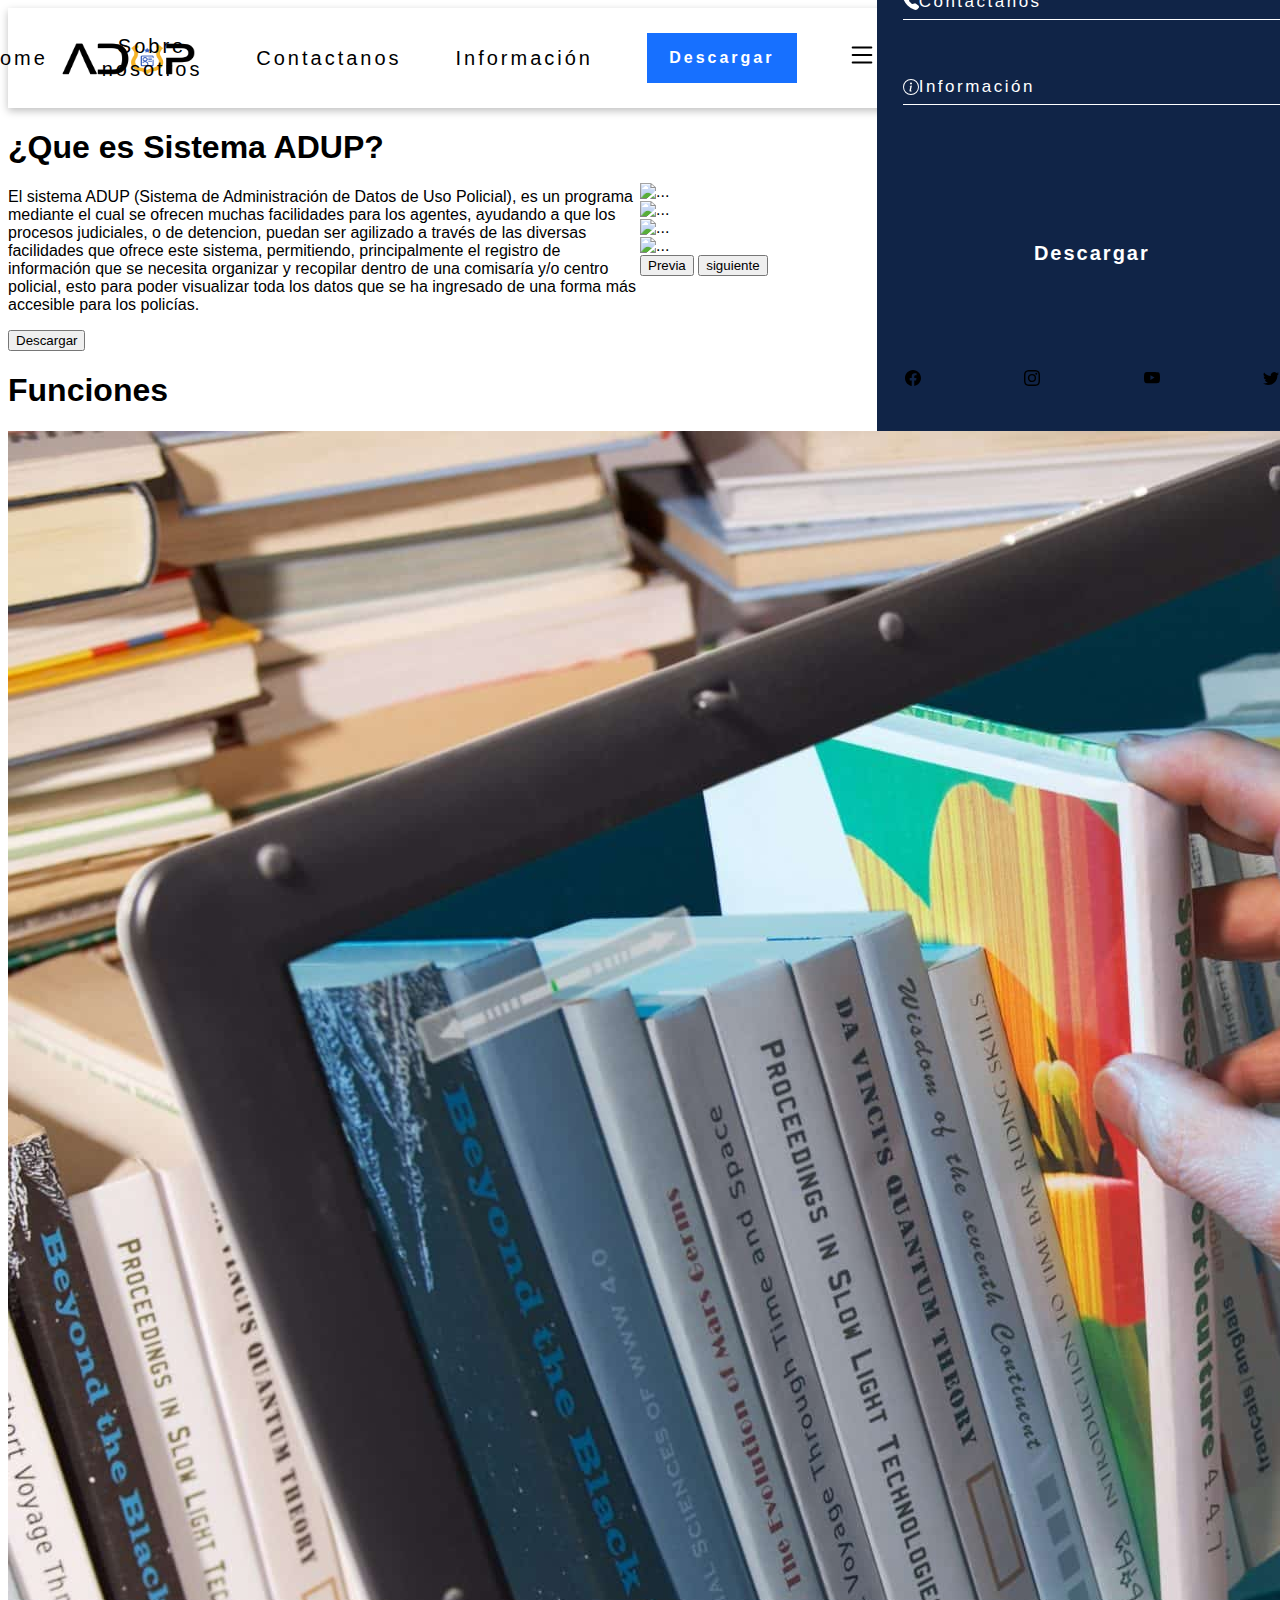
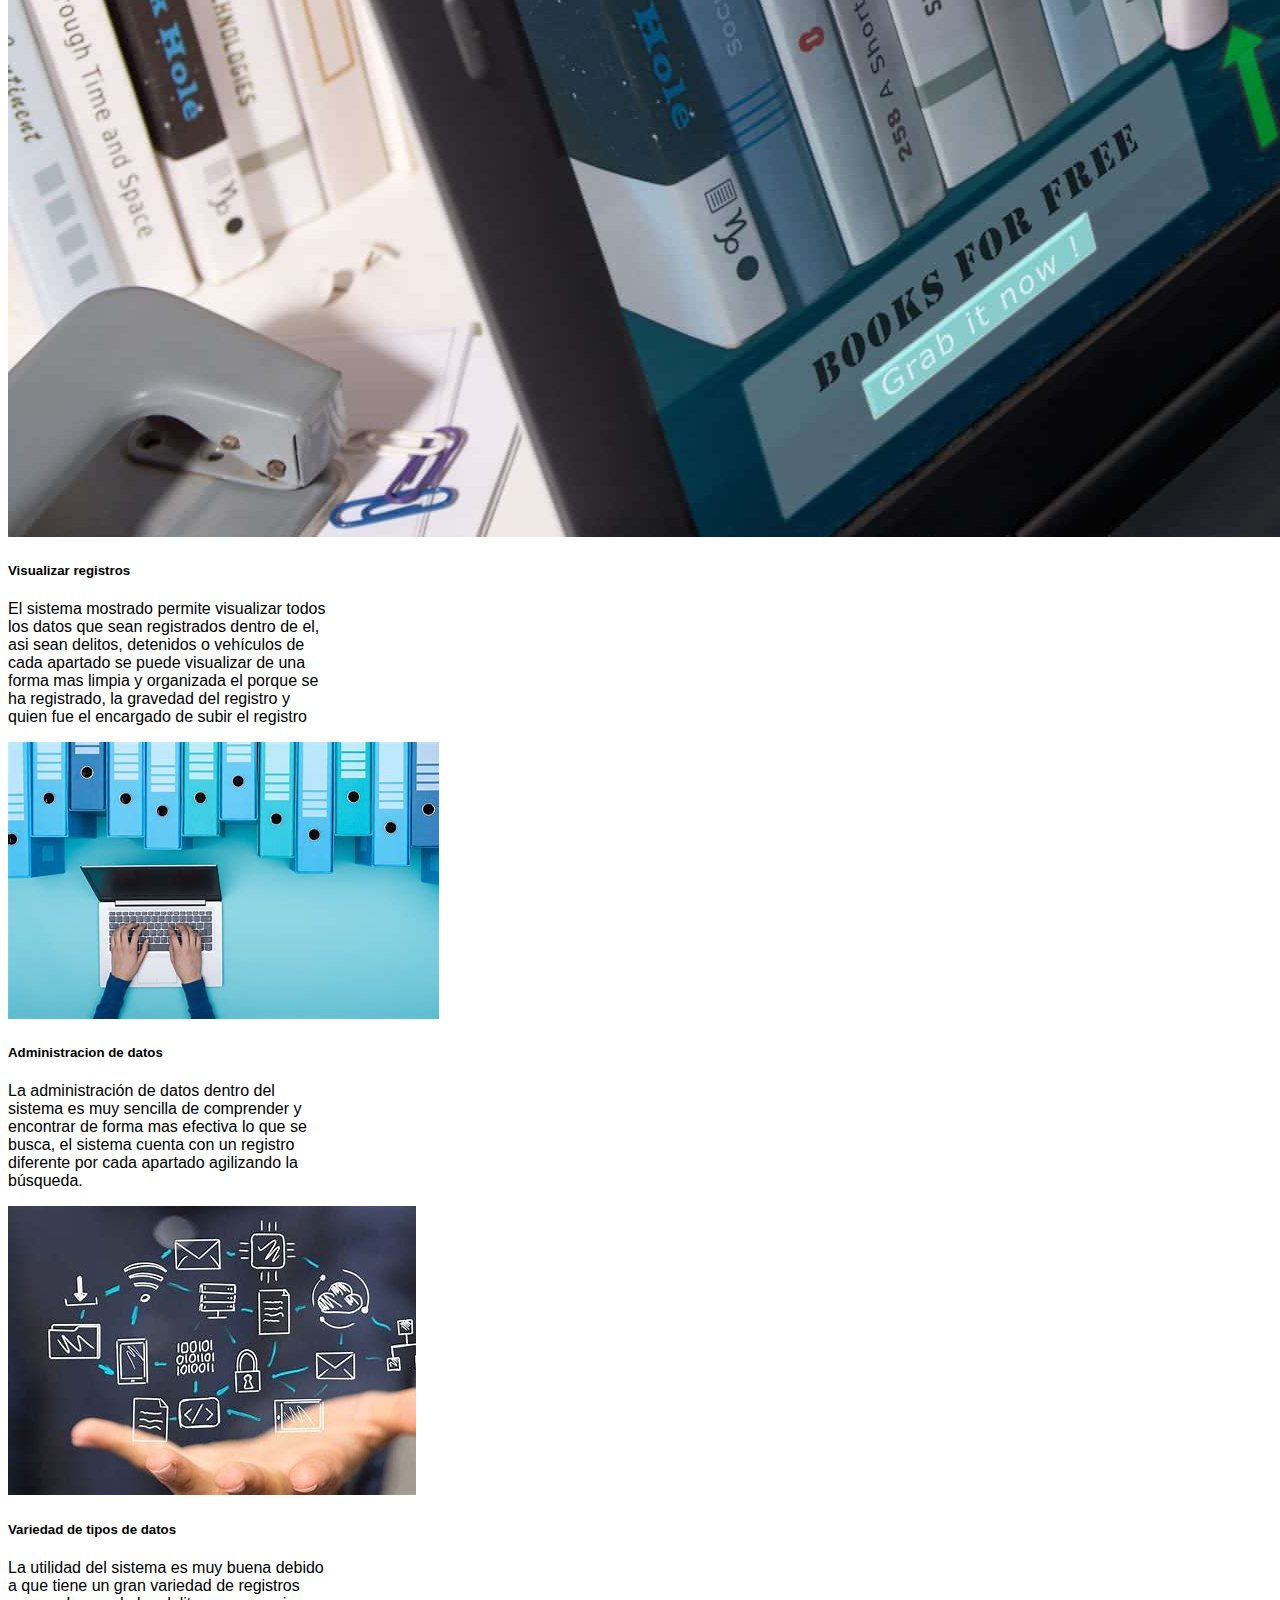
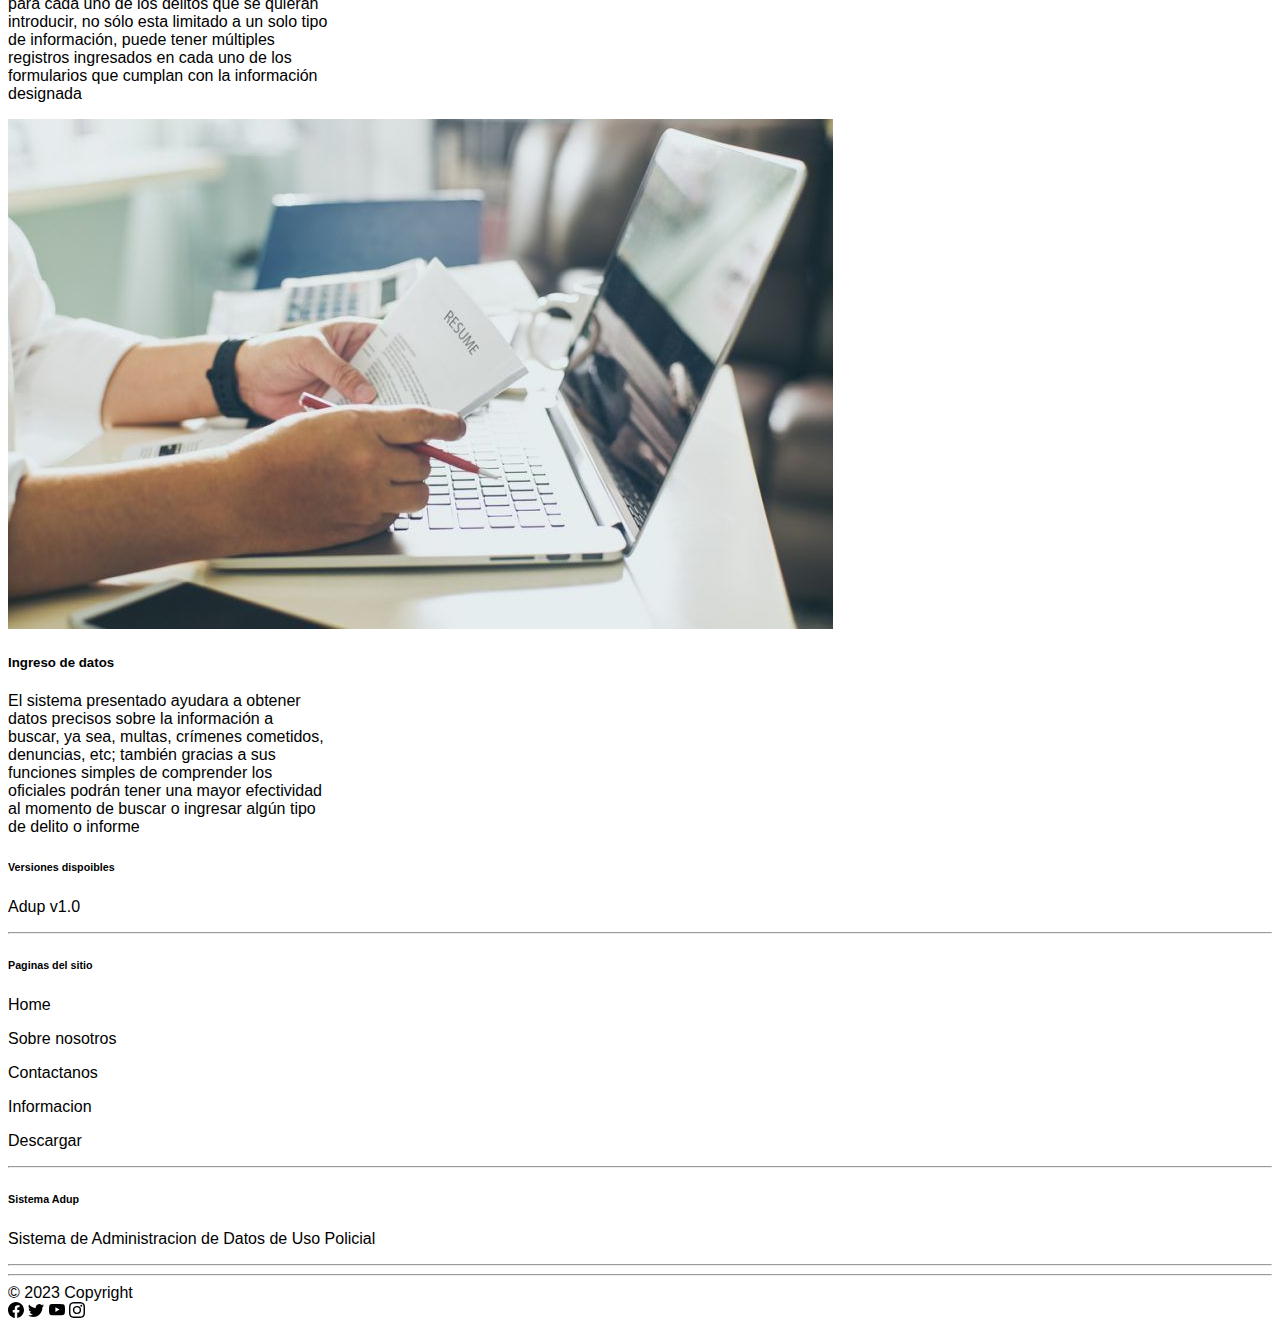
==== Index.html @ 418897e5 "Add files via upload" ====
<!DOCTYPE html>
<html lang="en">

<head>
  <meta charset="UTF-8">
  <meta name="viewport" content="width=device-width, initial-scale=1.0">
  <link rel="icon" type="img/icon" href="imgs/logoADUP_black.png">
  <title>Home</title>
  <link rel="stylesheet" href="css/all.css">
  <link rel="preconnect" href="https://fonts.googleapis.com">
  <link rel="stylesheet" href="css/styles.css">
  <link rel="stylesheet" href="css/indexStyle.css">
  <link href="https://cdn.jsdelivr.net/npm/bootstrap@5.3.1/dist/css/bootstrap.min.css" rel="stylesheet"
    integrity="sha384-4bw+/aepP/YC94hEpVNVgiZdgIC5+VKNBQNGCHeKRQN+PtmoHDEXuppvnDJzQIu9" crossorigin="anonymous">
  <script src="js/MenuIndex.js"></script>
  <script src="js/footerIndex.js"></script>
</head>


<body>
  <div id="menuIndex">
  </div>

  <main>
    <div id="princp" class="align-items-center">
      <div id="info1" class="m-5 pt-5 d-block">
        <h1 class="display-5 p-2" style="background-color: #ffffff80;">¿Que es Sistema ADUP?</h1>
        <p class="p-2 fs-5" style="background-color: #ffffff80;">El sistema ADUP (Sistema de Administración de Datos de
          Uso Policial), es un programa mediante el cual se ofrecen muchas facilidades para los agentes, ayudando a que
          los procesos judiciales, o de detencion, puedan ser agilizado a través de las diversas facilidades que ofrece
          este sistema, permitiendo, principalmente el registro de información que se necesita organizar y recopilar
          dentro de una comisaría y/o centro policial, esto para poder visualizar toda los datos que se ha ingresado de
          una forma más accesible para los policías.</p>
        <button type="button" class="d-block btn btn-primary btn-lg">Descargar</button>
      </div>

      <div id="vistaPrevia">
        <div id="carruselEquisde" class="p-3 flex-column" style="display: flex; flex-wrap: wrap;">
          <div id="carouselExampleFade" class="ms-5 carousel slide carousel-fade justify-content-center">
            <div class="carousel-inner">
              <div class="carousel-item active">
                <img src="imgs/baner1.PNG" class="d-block w-100 img-cr" alt="...">
              </div>
              <div class="carousel-item">
                <img src="imgs/baner2.PNG" class="d-block w-100 img-cr" alt="...">
              </div>
              <div class="carousel-item">
                <img src="imgs/baner3.PNG" class="d-block w-100 img-cr" alt="...">
              </div>
              <div class="carousel-item">
                <img src="imgs/baner4.PNG" class="d-block w-100 img-cr" alt="...">
              </div>
            </div>
            <button class="carousel-control-prev" type="button" data-bs-target="#carouselExampleFade"
              data-bs-slide="prev">
              <span class="carousel-control-prev-icon" aria-hidden="true"></span>
              <span class="visually-hidden">Previa</span>
            </button>
            <button class="carousel-control-next" type="button" data-bs-target="#carouselExampleFade"
              data-bs-slide="next">
              <span class="carousel-control-next-icon" aria-hidden="true"></span>
              <span class="visually-hidden">siguiente</span>
            </button>
          </div>
        </div>
      </div>
    </div>
    </div>

    <div class="p-3 bg-primary pb-6">
      <h1 class="display-4 text-center text-light py-5">Funciones</h1>
      <div class="row justify-content-evenly">
        <div class="card pt-2 mb-4 shadow p-3 mb-5 bg-body-tertiary rounded" style="width: 20rem;">
          <img src="imgs/biblioteca.jpeg" class="card-img-top" alt="...">
          <div class="card-body">
            <h5 class="card-title">Visualizar registros</h5>
            <p class="card-text">El sistema mostrado permite visualizar todos los datos que sean registrados dentro de
              el, asi sean delitos, detenidos o vehículos de cada apartado se puede visualizar de una forma mas limpia y
              organizada el porque se ha registrado, la gravedad del registro y quien fue el encargado de subir el
              registro</p>
          </div>
        </div>
        <div class="card pt-2 mb-4 shadow p-3 mb-5 bg-body-tertiary rounded" style="width: 20rem;">
          <img src="imgs/admindatos.jpeg" class="card-img-top" alt="...">
          <div class="card-body">
            <h5 class="card-title">Administracion de datos</h5>
            <p class="card-text">La administración de datos dentro del sistema es muy sencilla de comprender y encontrar
              de forma mas efectiva lo que se busca, el sistema cuenta con un registro diferente por cada apartado
              agilizando la búsqueda.</p>
          </div>
        </div>
        <div class="card pt-2 mb-4 shadow p-3 mb-5 bg-body-tertiary rounded" style="width: 20rem;">
          <img src="imgs/variedad.jpeg" class="card-img-top" alt="...">
          <div class="card-body">
            <h5 class="card-title">Variedad de tipos de datos</h5>
            <p class="card-text">La utilidad del sistema es muy buena debido a que tiene un gran variedad de registros
              para cada uno de los delitos que se quieran introducir, no sólo esta limitado a un solo tipo de
              información, puede tener múltiples registros ingresados en cada uno de los formularios que cumplan con la
              información designada</p>
          </div>
        </div>
        <div class="card pt-2 mb-4 shadow p-3 mb-5 bg-body-tertiary rounded" style="width: 20rem;">
          <img src="imgs/ingresar.jpeg" class="card-img-top" alt="...">
          <div class="card-body">
            <h5 class="card-title">Ingreso de datos</h5>
            <p class="card-text">El sistema presentado ayudara a obtener datos precisos sobre la información a buscar,
              ya sea, multas, crímenes cometidos, denuncias, etc; también gracias a sus funciones simples de comprender
              los oficiales podrán tener una mayor efectividad al momento de buscar o ingresar algún tipo de delito o
              informe</p>
          </div>
        </div>
      </div>
    </div>
  </main>
  

  <div id="ContenedorFooterIndex">
  </div>

  <script src="js/CargarFooterIndex.js"></script>
  <script src="js/CargarMenuIndex.js"></script>
  <script src="https://cdn.jsdelivr.net/npm/bootstrap@5.3.1/dist/js/bootstrap.bundle.min.js"
    integrity="sha384-HwwvtgBNo3bZJJLYd8oVXjrBZt8cqVSpeBNS5n7C8IVInixGAoxmnlMuBnhbgrkm"
    crossorigin="anonymous"></script>
</body>

</html>
---- css/styles.css ----
body{

    font-family: 'Urbanist', sans-serif;
    overflow-x: hidden;
}

a{

    text-decoration: none;
   color: rgb(0, 0, 0);
}

a:hover{

    color: rgb(0, 0, 0);
}

header{

    width: 100vw;
    height: 100px;
    background-color: #fff;
    box-shadow: 0px 3px 8px rgba(0, 0, 0, 25%);
    display: flex;
    align-items: center;
}

header .container-fluid{

    width: 100%;
    padding: 0 50px;
    display: flex;
    align-items: center;
    justify-content: space-between;
}

@media(max-width:1025px){

    header .container-fluid{

        padding: 0 5%;
    }
}

header .navb-logo img{

    width: 140px;
    height: 66px;
}

header .navb-items{

    display: flex;
    align-items: center;
    justify-content: flex-end;
    letter-spacing: 3px;
}

header .item{

    width: 120%;
    text-align: center;
    margin-right: 9%;
    font-size: 20px;
    letter-spacing: 3px;
    color: #102447;
    padding: 5px 0;
    transition: all .1s ease;
    border-bottom: 0px solid #1770ff;
    border-top: 0px solid #1770ff;
    cursor: pointer;
}

header .item:hover{

    border-bottom: 3px solid #1770ff;
    border-top: 3px solid #1770ff;
    color: #1770ff;
}

header .item-button a{

    background-color:#1770ff;
    width: 150px;
    height: 50px;
    display: flex;
    justify-content: center;
    align-items: center;
    font-size: 16px;
    font-weight: 600;
    color: #ffffff;
    transition: all .5s ease;
}

header .item-button a:hover{

    background-color:#ffffff;
    color: #1770ff;
}

header .mobile-toggler{

    font-size: 30px;
}

/* modal */

.modal-dialog{

    margin: 0;
    width: 430px;
}

@media(max-width: 450px){

    .modal-dialog{

        width: 12%;
    }
}

.modal-content{

    border-radius: 0;
    height: 70%;
    overflow-y: scroll;
    background-color: #102447;
}

.modal-header{

    display: flex;
    justify-content: space-between;
    align-items: center;
    width: 88%;
    margin: 0 auto;
    padding-bottom: 16px;
    border-bottom: 2px solid #fefefe;
}

.modal-header img{

    width: 140px;
    height: 66px;
    margin-top: 17.5px;
}

.modal-header .btn-close{

    background: transparent;
    opacity: 1;
}

.modal-header i{

    color: #fefefe;
    font-size: 30px;
}

.modal-body{

    width: 88%;
    margin: 0 auto;
    padding: 75px 0 0 0;
    flex: unset;
}

.modal-body .modal-line{

    width: 100%;
    display: flex;
    align-items: center;
    justify-content: flex-start;
    padding: 7px 0;
    margin-bottom: 50px;
    cursor: pointer;
    transition: all .5s ease;
    color: #ffffff;
    border-bottom: 1px solid #ffffff;
}

.modal-body .modal-line:hover{

    color: currentColor;
    border-bottom: 1px solid transparent;
}

.modal-line a{

    font-size: 17px;
    font-weight: 500;
    letter-spacing: 2.5px;
    color: currentColor;
    text-decoration: none;
}

.modal-line i{

    color: currentColor;
    font-size: 30px;
    width: 35px;
    margin-right: 15px;
    padding: 0 0 3px 3px;
}

.navb-button{

    width: 100%;
    height: 47px;
    display: flex;
    justify-content: center;
    align-items: center;
    font-size: 20px;
    font-weight: 700;
    color: #ffffff;
    letter-spacing: 2px;
    transition: all .5s ease;
    text-decoration: none;
}

.navb-button:hover{

    background-color:#ffffff;
    color: #1770ff;
}

.mobile-modal-footer{

    width: 87%;
    margin: 0 auto;
    padding: 20% 0;
    display: flex;
    justify-content: space-between;
    align-items: center;
    font-size: 25px;
    color: #ffffff;
}

.mobile-modal-footer i:hover{

    color: #fefefe;
}



.section-1{

    width: 100vw;
    height: 95vh;
    display: flex;
    justify-content: center;
    align-items: center;
}

.section-1 p{

    font-size: 75px;
    font-weight: 700;
    color: #102447;
    width: 90%;
    text-align: center;
}

@media(max-width:1040px){

    .section-1 p{

        font-size: 50px;
        text-align: start;
        width: 70%;
        margin: auto;
    }
}

.card {
    -moz-animation: miAnimacion 0.5s ;
    -webkit-animation: miAnimacion 1s linear;
    }
    
    
    @-moz-keyframes miAnimacion 
    {
    0% { bottom:100%px;}
    100% {bottom:0%;}
    }
    
    @-webkit-keyframes miAnimacion
    {
    0% {bottom: -300px;
        opacity: 0%;}
    100% {bottom:0px;
          opacity: 100%;}
    }
---- css/indexStyle.css ----
#princp {
    display: flex; 
    flex-wrap: wrap; 
    align-items: center;
}

#info1 {
    width: 50%;
}

#vistaPrevia {
    width: 40%;
}

#equipo {
    display: flex;
    justify-content: center;
    flex-direction: column;
}

@media (max-width: 1000px) {
    #carruselEquisde {
        width: 100%;
    }

    #princp {
        width: 100%;
        display: flex;
        justify-content: center;
    }

    #info1 {
        width: 100%;
    }

    #vistaPrevia {
        display: flex;
        justify-content: center;
        margin-top: 4%;
        width: 100%;
    }
}

.card {
    -moz-animation: miAnimacion 0.5s ;
    -webkit-animation: miAnimacion 1s linear;
    }
    
    
    @-moz-keyframes miAnimacion 
    {
    0% { bottom:100%px;}
    100% {bottom:0%;}
    }
    
    @-webkit-keyframes miAnimacion
    {
    0% {bottom: -300px;
        opacity: 0%;}
    100% {bottom:0px;
          opacity: 100%;}
    }
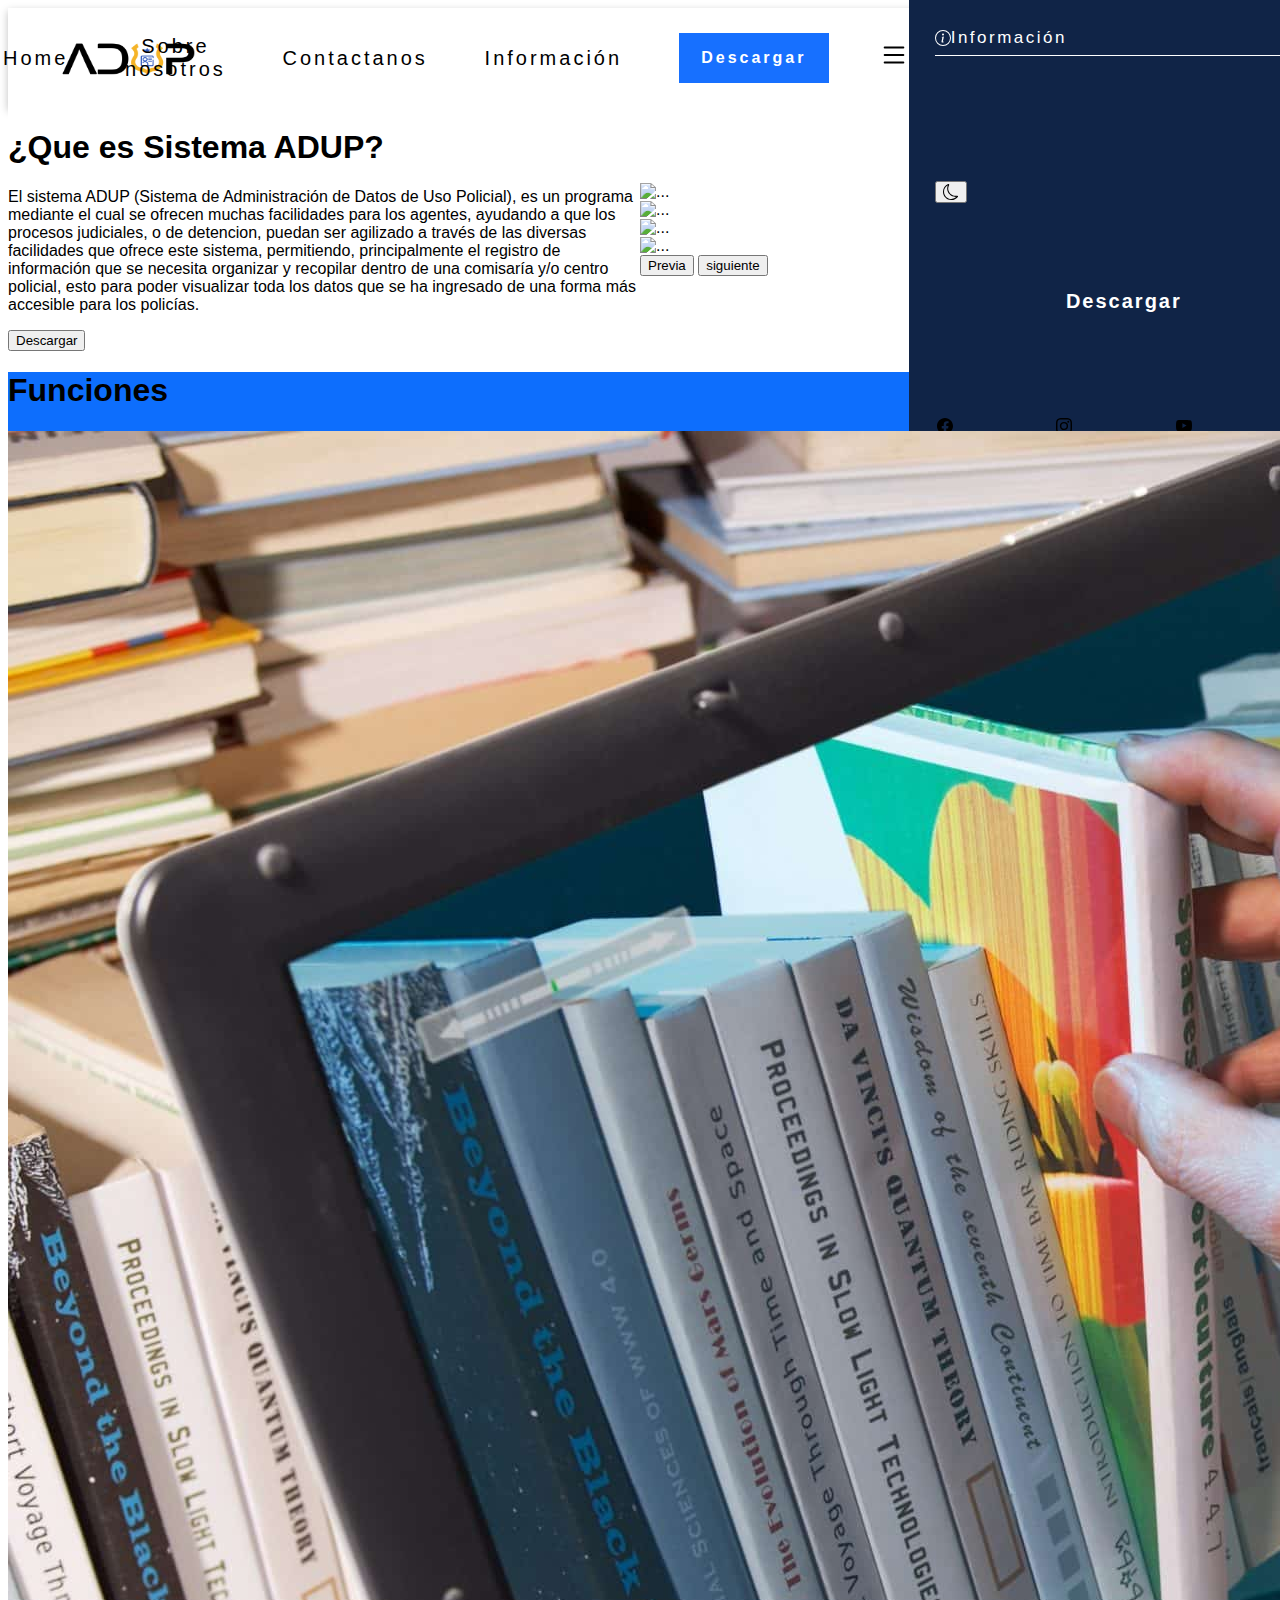
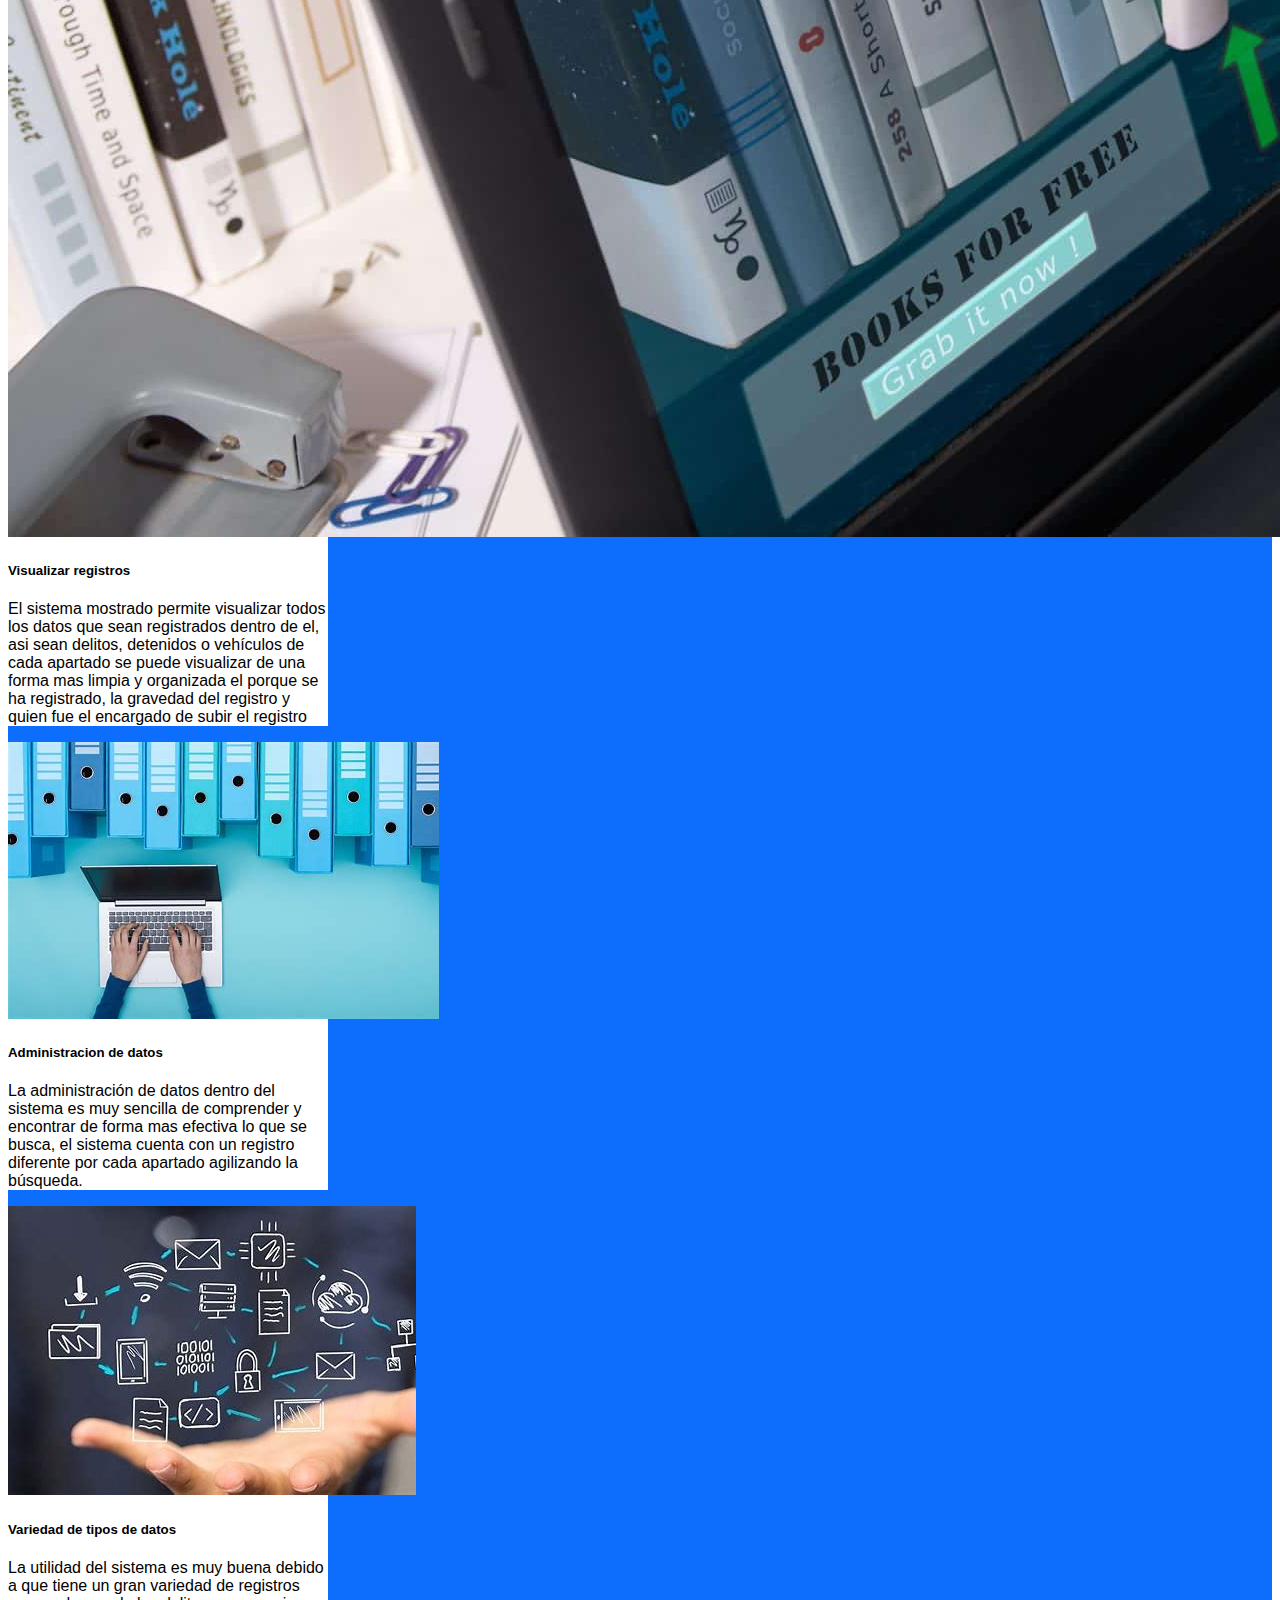
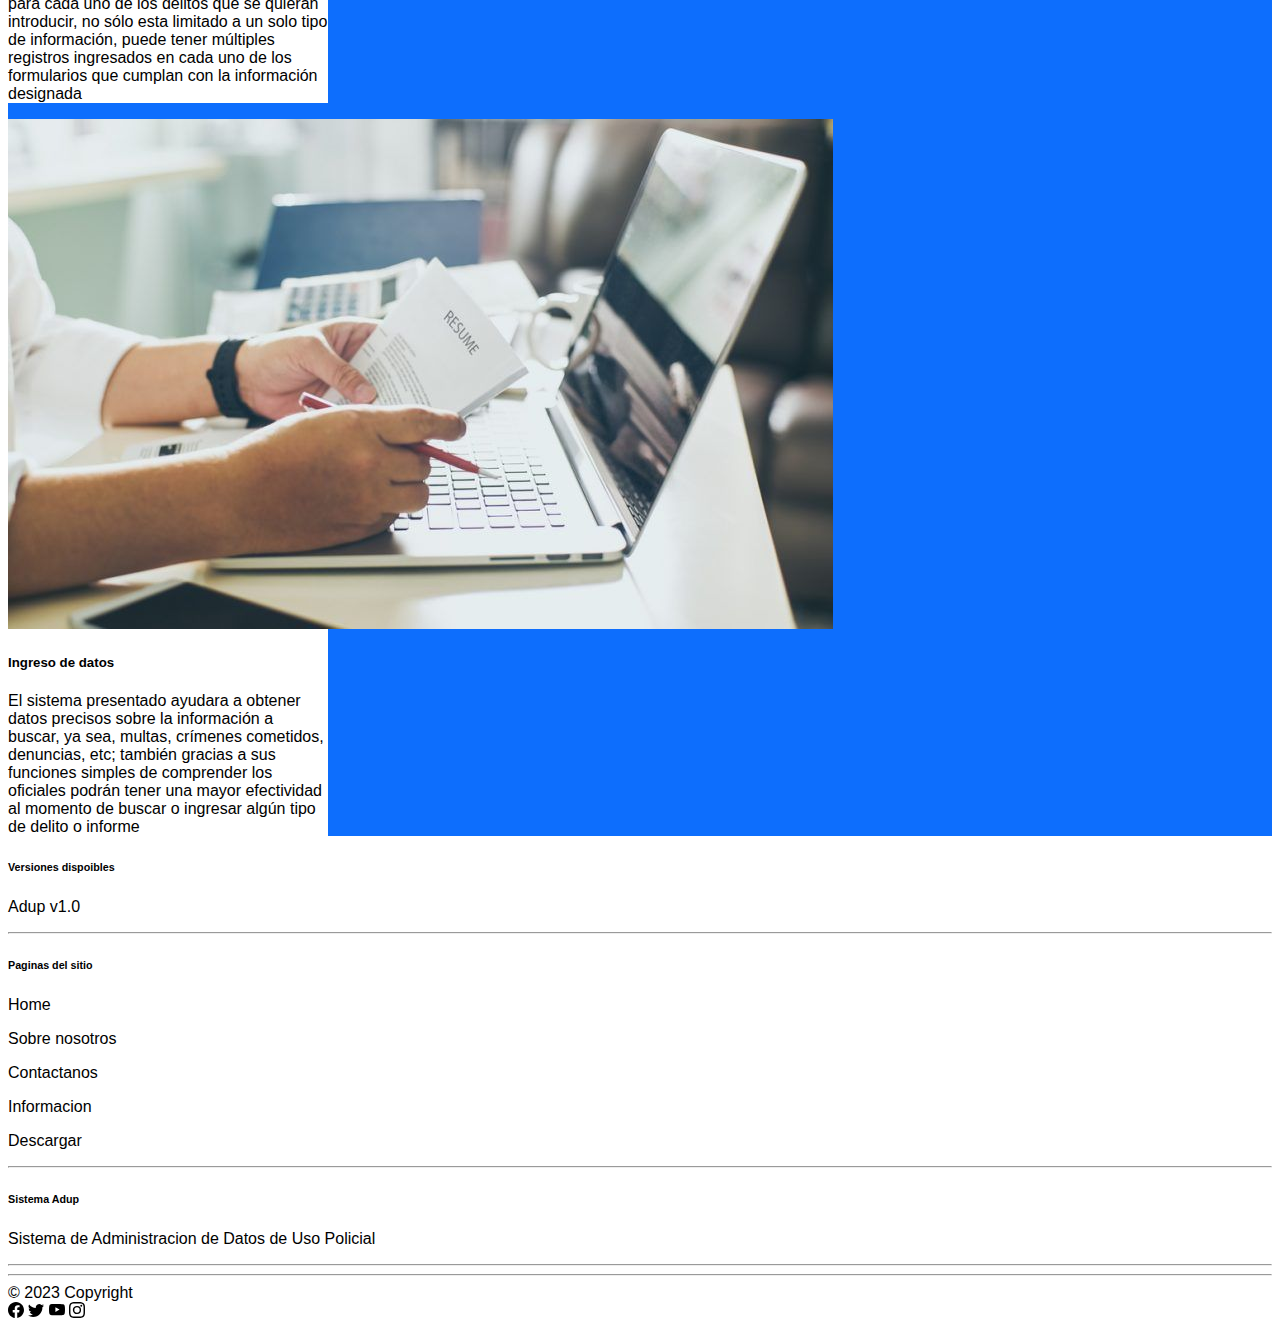
==== commit 220bfd59: "Modo oscuro" ====
--- a/Index.html
+++ b/Index.html
@@ -1,7 +1,7 @@
 <!DOCTYPE html>
 <html lang="en">
 
-<head>
+<head onload="load()">
   <meta charset="UTF-8">
   <meta name="viewport" content="width=device-width, initial-scale=1.0">
   <link rel="icon" type="img/icon" href="imgs/logoADUP_black.png">
@@ -10,22 +10,29 @@
   <link rel="preconnect" href="https://fonts.googleapis.com">
   <link rel="stylesheet" href="css/styles.css">
   <link rel="stylesheet" href="css/indexStyle.css">
-  <link href="https://cdn.jsdelivr.net/npm/bootstrap@5.3.1/dist/css/bootstrap.min.css" rel="stylesheet"
-    integrity="sha384-4bw+/aepP/YC94hEpVNVgiZdgIC5+VKNBQNGCHeKRQN+PtmoHDEXuppvnDJzQIu9" crossorigin="anonymous">
+
   <script src="js/MenuIndex.js"></script>
   <script src="js/footerIndex.js"></script>
-</head>
+
+
+
+  <link href="https://cdn.jsdelivr.net/npm/bootstrap@5.3.1/dist/css/bootstrap.min.css" rel="stylesheet"
+  integrity="sha384-4bw+/aepP/YC94hEpVNVgiZdgIC5+VKNBQNGCHeKRQN+PtmoHDEXuppvnDJzQIu9" crossorigin="anonymous"></head>
 
 
 <body>
   <div id="menuIndex">
   </div>
 
+
   <main>
+
+    
+
     <div id="princp" class="align-items-center">
       <div id="info1" class="m-5 pt-5 d-block">
-        <h1 class="display-5 p-2" style="background-color: #ffffff80;">¿Que es Sistema ADUP?</h1>
-        <p class="p-2 fs-5" style="background-color: #ffffff80;">El sistema ADUP (Sistema de Administración de Datos de
+        <h1 class="display-5 p-2" style="background-color: var(--color-background); color: var(--color-letra);">¿Que es Sistema ADUP?</h1>
+        <p class="p-2 fs-5" style="background-color: var(--color-background); color: var(--color-letra);">El sistema ADUP (Sistema de Administración de Datos de
           Uso Policial), es un programa mediante el cual se ofrecen muchas facilidades para los agentes, ayudando a que
           los procesos judiciales, o de detencion, puedan ser agilizado a través de las diversas facilidades que ofrece
           este sistema, permitiendo, principalmente el registro de información que se necesita organizar y recopilar
@@ -67,10 +74,10 @@
     </div>
     </div>
 
-    <div class="p-3 bg-primary pb-6">
+    <div class="p-3 pb-6 fondo">
       <h1 class="display-4 text-center text-light py-5">Funciones</h1>
       <div class="row justify-content-evenly">
-        <div class="card pt-2 mb-4 shadow p-3 mb-5 bg-body-tertiary rounded" style="width: 20rem;">
+        <div class="card pt-2 mb-4 shadow p-3 mb-5 bg-body-tertiary rounded" style="width: 20rem; background-color: var(--color-background) !important;">
           <img src="imgs/biblioteca.jpeg" class="card-img-top" alt="...">
           <div class="card-body">
             <h5 class="card-title">Visualizar registros</h5>
@@ -80,7 +87,7 @@
               registro</p>
           </div>
         </div>
-        <div class="card pt-2 mb-4 shadow p-3 mb-5 bg-body-tertiary rounded" style="width: 20rem;">
+        <div class="card pt-2 mb-4 shadow p-3 mb-5 bg-body-tertiary rounded" style="width: 20rem; background-color: var(--color-background) !important;">
           <img src="imgs/admindatos.jpeg" class="card-img-top" alt="...">
           <div class="card-body">
             <h5 class="card-title">Administracion de datos</h5>
@@ -89,7 +96,7 @@
               agilizando la búsqueda.</p>
           </div>
         </div>
-        <div class="card pt-2 mb-4 shadow p-3 mb-5 bg-body-tertiary rounded" style="width: 20rem;">
+        <div class="card pt-2 mb-4 shadow p-3 mb-5 bg-body-tertiary rounded" style="width: 20rem; background-color: var(--color-background) !important;">
           <img src="imgs/variedad.jpeg" class="card-img-top" alt="...">
           <div class="card-body">
             <h5 class="card-title">Variedad de tipos de datos</h5>
@@ -99,7 +106,7 @@
               información designada</p>
           </div>
         </div>
-        <div class="card pt-2 mb-4 shadow p-3 mb-5 bg-body-tertiary rounded" style="width: 20rem;">
+        <div class="card pt-2 mb-4 shadow p-3 mb-5 bg-body-tertiary rounded" style="width: 20rem; background-color: var(--color-background) !important;">
           <img src="imgs/ingresar.jpeg" class="card-img-top" alt="...">
           <div class="card-body">
             <h5 class="card-title">Ingreso de datos</h5>
@@ -112,7 +119,7 @@
       </div>
     </div>
   </main>
-  
+
 
   <div id="ContenedorFooterIndex">
   </div>
@@ -122,6 +129,8 @@
   <script src="https://cdn.jsdelivr.net/npm/bootstrap@5.3.1/dist/js/bootstrap.bundle.min.js"
     integrity="sha384-HwwvtgBNo3bZJJLYd8oVXjrBZt8cqVSpeBNS5n7C8IVInixGAoxmnlMuBnhbgrkm"
     crossorigin="anonymous"></script>
+    <script src="js/DarkMode.js"></script>
+
 </body>
 
 </html>--- a/css/styles.css
+++ b/css/styles.css
@@ -1,22 +1,21 @@
-
-body{
+body {
 
     font-family: 'Urbanist', sans-serif;
     overflow-x: hidden;
 }
 
-a{
+a {
 
     text-decoration: none;
-   color: rgb(0, 0, 0);
-}
-
-a:hover{
-
     color: rgb(0, 0, 0);
 }
 
-header{
+a:hover {
+
+    color: rgb(0, 0, 0);
+}
+
+header {
 
     width: 100vw;
     height: 100px;
@@ -26,7 +25,7 @@
     align-items: center;
 }
 
-header .container-fluid{
+header .container-fluid {
 
     width: 100%;
     padding: 0 50px;
@@ -35,21 +34,21 @@
     justify-content: space-between;
 }
 
-@media(max-width:1025px){
-
-    header .container-fluid{
+@media(max-width:1025px) {
+
+    header .container-fluid {
 
         padding: 0 5%;
     }
 }
 
-header .navb-logo img{
+header .navb-logo img {
 
     width: 140px;
     height: 66px;
 }
 
-header .navb-items{
+header .navb-items {
 
     display: flex;
     align-items: center;
@@ -57,7 +56,7 @@
     letter-spacing: 3px;
 }
 
-header .item{
+header .item {
 
     width: 120%;
     text-align: center;
@@ -70,18 +69,21 @@
     border-bottom: 0px solid #1770ff;
     border-top: 0px solid #1770ff;
     cursor: pointer;
-}
-
-header .item:hover{
+    color: var(--color-navbar) !important;
+
+}
+
+header .item:hover {
 
     border-bottom: 3px solid #1770ff;
     border-top: 3px solid #1770ff;
-    color: #1770ff;
-}
-
-header .item-button a{
-
-    background-color:#1770ff;
+    color: var(--color-navbar) !important;
+
+}
+
+header .item-button a {
+
+    background-color: #1770ff;
     width: 150px;
     height: 50px;
     display: flex;
@@ -93,34 +95,34 @@
     transition: all .5s ease;
 }
 
-header .item-button a:hover{
-
-    background-color:#ffffff;
+header .item-button a:hover {
+
+    background-color: #ffffff;
     color: #1770ff;
 }
 
-header .mobile-toggler{
+header .mobile-toggler {
 
     font-size: 30px;
 }
 
 /* modal */
 
-.modal-dialog{
+.modal-dialog {
 
     margin: 0;
     width: 430px;
 }
 
-@media(max-width: 450px){
-
-    .modal-dialog{
+@media(max-width: 450px) {
+
+    .modal-dialog {
 
         width: 12%;
     }
 }
 
-.modal-content{
+.modal-content {
 
     border-radius: 0;
     height: 70%;
@@ -128,7 +130,7 @@
     background-color: #102447;
 }
 
-.modal-header{
+.modal-header {
 
     display: flex;
     justify-content: space-between;
@@ -139,26 +141,26 @@
     border-bottom: 2px solid #fefefe;
 }
 
-.modal-header img{
+.modal-header img {
 
     width: 140px;
     height: 66px;
     margin-top: 17.5px;
 }
 
-.modal-header .btn-close{
+.modal-header .btn-close {
 
     background: transparent;
     opacity: 1;
 }
 
-.modal-header i{
+.modal-header i {
 
     color: #fefefe;
     font-size: 30px;
 }
 
-.modal-body{
+.modal-body {
 
     width: 88%;
     margin: 0 auto;
@@ -166,7 +168,7 @@
     flex: unset;
 }
 
-.modal-body .modal-line{
+.modal-body .modal-line {
 
     width: 100%;
     display: flex;
@@ -180,13 +182,13 @@
     border-bottom: 1px solid #ffffff;
 }
 
-.modal-body .modal-line:hover{
+.modal-body .modal-line:hover {
 
     color: currentColor;
     border-bottom: 1px solid transparent;
 }
 
-.modal-line a{
+.modal-line a {
 
     font-size: 17px;
     font-weight: 500;
@@ -195,7 +197,7 @@
     text-decoration: none;
 }
 
-.modal-line i{
+.modal-line i {
 
     color: currentColor;
     font-size: 30px;
@@ -204,7 +206,7 @@
     padding: 0 0 3px 3px;
 }
 
-.navb-button{
+.navb-button {
 
     width: 100%;
     height: 47px;
@@ -219,13 +221,13 @@
     text-decoration: none;
 }
 
-.navb-button:hover{
-
-    background-color:#ffffff;
+.navb-button:hover {
+
+    background-color: #ffffff;
     color: #1770ff;
 }
 
-.mobile-modal-footer{
+.mobile-modal-footer {
 
     width: 87%;
     margin: 0 auto;
@@ -237,14 +239,14 @@
     color: #ffffff;
 }
 
-.mobile-modal-footer i:hover{
+.mobile-modal-footer i:hover {
 
     color: #fefefe;
 }
 
 
 
-.section-1{
+.section-1 {
 
     width: 100vw;
     height: 95vh;
@@ -253,7 +255,7 @@
     align-items: center;
 }
 
-.section-1 p{
+.section-1 p {
 
     font-size: 75px;
     font-weight: 700;
@@ -262,9 +264,9 @@
     text-align: center;
 }
 
-@media(max-width:1040px){
-
-    .section-1 p{
+@media(max-width:1040px) {
+
+    .section-1 p {
 
         font-size: 50px;
         text-align: start;
@@ -274,21 +276,77 @@
 }
 
 .card {
-    -moz-animation: miAnimacion 0.5s ;
+    -moz-animation: miAnimacion 0.5s;
     -webkit-animation: miAnimacion 1s linear;
-    }
-    
-    
-    @-moz-keyframes miAnimacion 
-    {
-    0% { bottom:100%px;}
-    100% {bottom:0%;}
-    }
-    
-    @-webkit-keyframes miAnimacion
-    {
-    0% {bottom: -300px;
-        opacity: 0%;}
-    100% {bottom:0px;
-          opacity: 100%;}
-    }+}
+
+
+@-moz-keyframes miAnimacion {
+    0% {
+        bottom: 100%px;
+    }
+
+    100% {
+        bottom: 0%;
+    }
+}
+
+@-webkit-keyframes miAnimacion {
+    0% {
+        bottom: -300px;
+        opacity: 0%;
+    }
+
+    100% {
+        bottom: 0px;
+        opacity: 100%;
+    }
+}
+
+
+header {
+
+    background-color: var(--color-background);
+}
+
+
+.nav-link:hover {
+
+    color: var(--color-navbar-hover) !important;
+}
+
+
+.card-title {
+
+    color: var(--color-letra) !important;
+}
+
+.card-text{
+
+    color: var(--color-letra) !important;
+}
+
+.fondo{
+
+    background-color: var(--color-fondo);
+}
+
+
+.content{
+    background-color: var(--color-background);
+}
+
+
+.input{
+
+    background-color: var(--color-input) !important;
+    color: var(--color-letra) !important;
+}
+
+
+
+.descargar:hover{
+
+    background-color: var(--color-background) !important;
+
+}--- a/css/indexStyle.css
+++ b/css/indexStyle.css
@@ -2,6 +2,7 @@
     display: flex; 
     flex-wrap: wrap; 
     align-items: center;
+    background-color: var(--color-background);
 }
 
 #info1 {
@@ -42,6 +43,7 @@
 }
 
 .card {
+
     -moz-animation: miAnimacion 0.5s ;
     -webkit-animation: miAnimacion 1s linear;
     }
@@ -59,4 +61,6 @@
         opacity: 0%;}
     100% {bottom:0px;
           opacity: 100%;}
-    }+    }
+
+    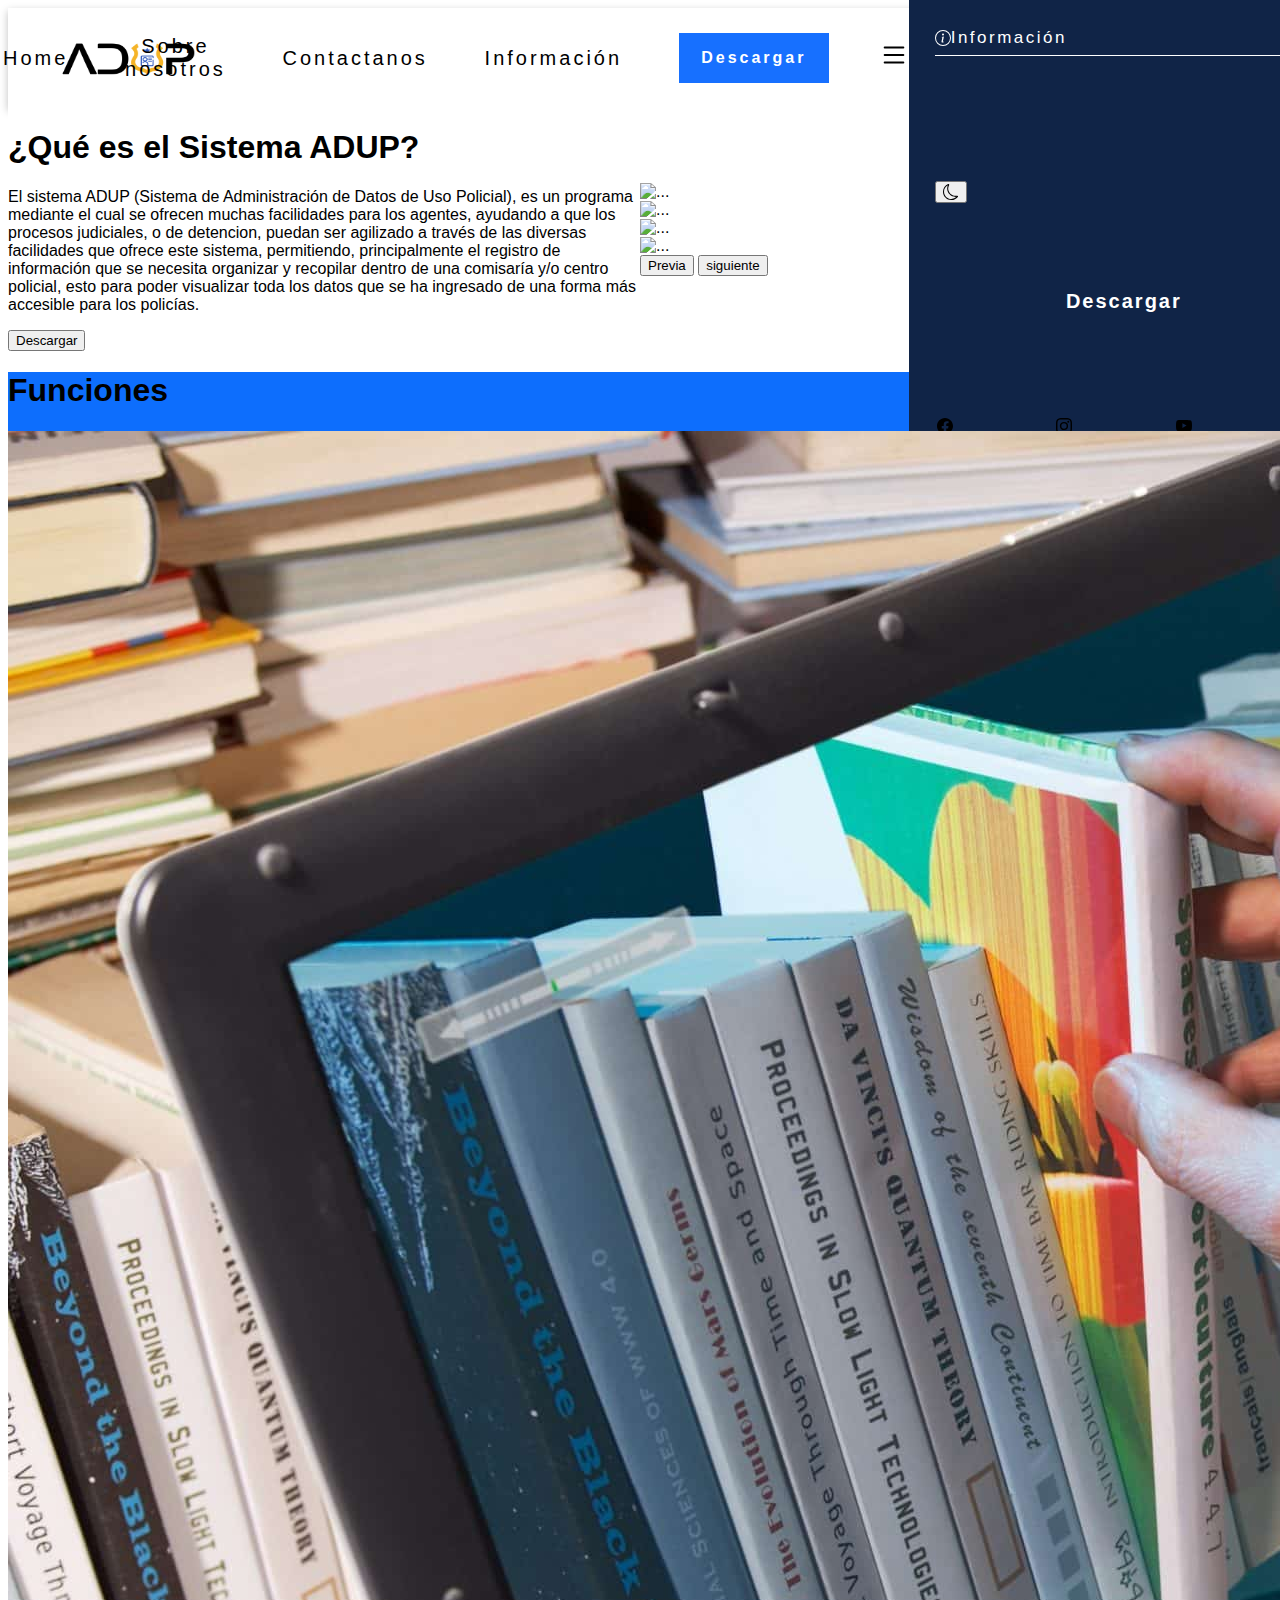
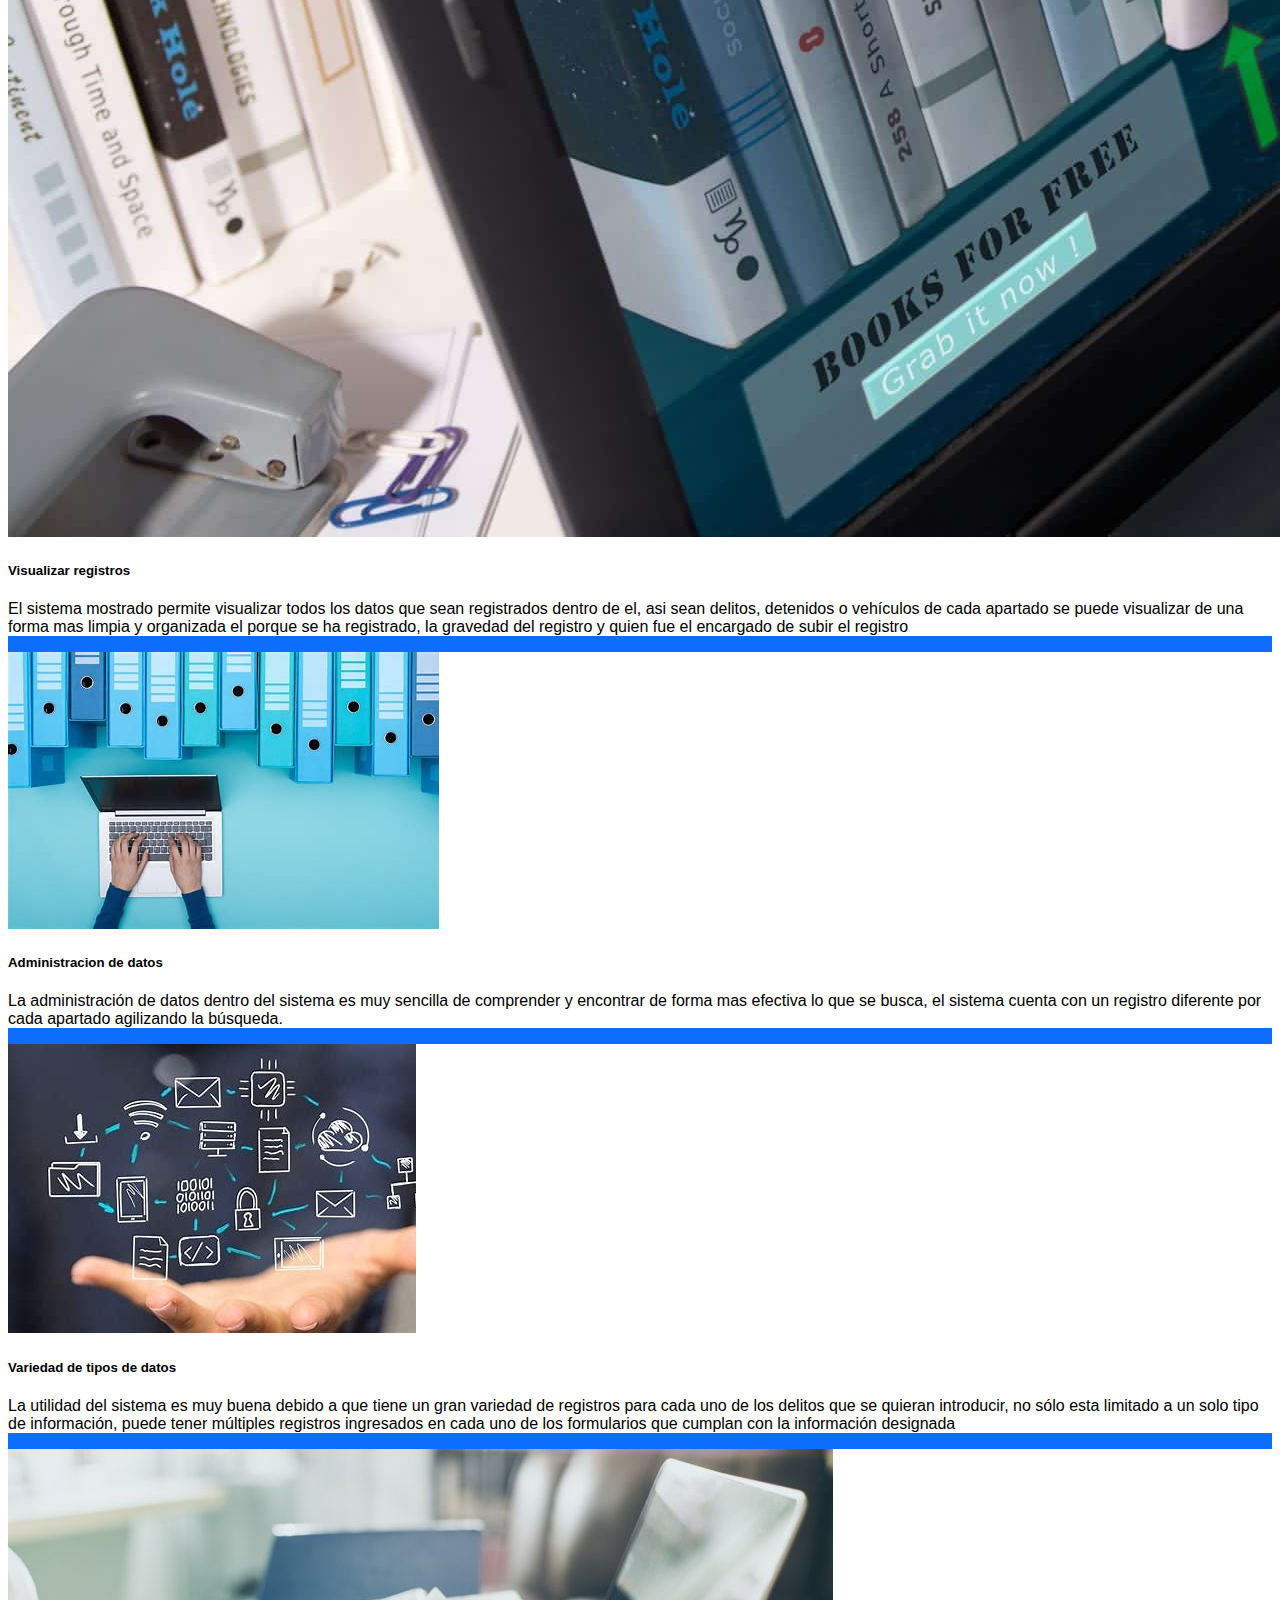
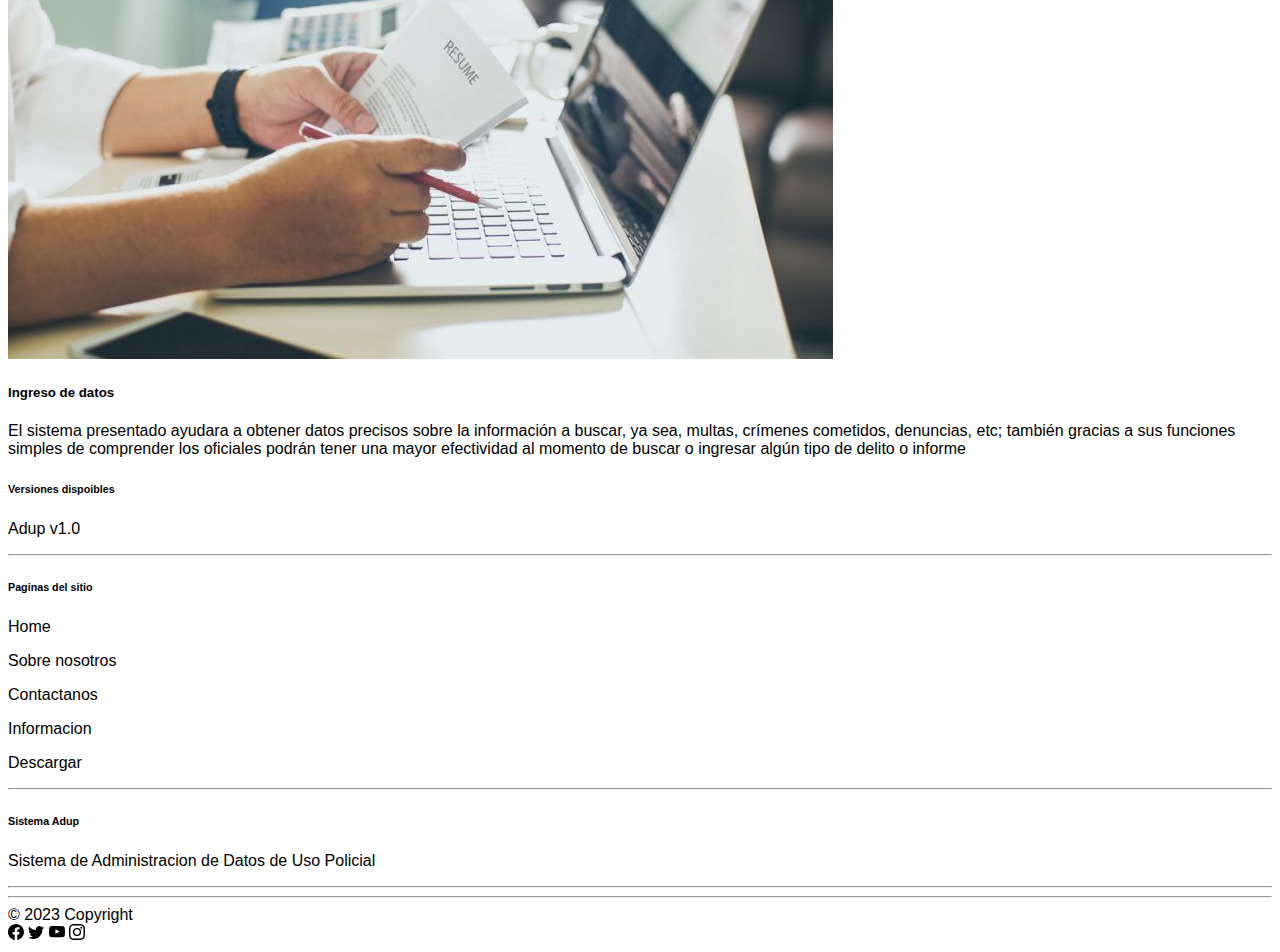
==== commit 21341a8a: "Add files via upload" ====
--- a/Index.html
+++ b/Index.html
@@ -4,7 +4,7 @@
 <head onload="load()">
   <meta charset="UTF-8">
   <meta name="viewport" content="width=device-width, initial-scale=1.0">
-  <link rel="icon" type="img/icon" href="imgs/logoADUP_black.png">
+  <link rel="icon" type="img/icon" href="imgs/icono-pag.ico">
   <title>Home</title>
   <link rel="stylesheet" href="css/all.css">
   <link rel="preconnect" href="https://fonts.googleapis.com">
@@ -30,20 +30,20 @@
     
 
     <div id="princp" class="align-items-center">
-      <div id="info1" class="m-5 pt-5 d-block">
-        <h1 class="display-5 p-2" style="background-color: var(--color-background); color: var(--color-letra);">¿Que es Sistema ADUP?</h1>
-        <p class="p-2 fs-5" style="background-color: var(--color-background); color: var(--color-letra);">El sistema ADUP (Sistema de Administración de Datos de
+      <div id="info1" class="d-block">
+        <h1 class="display-1" style="background-color: var(--color-background); color: var(--color-letra); ">¿Qué es el Sistema ADUP?</h1>
+        <p class="fs-4" style="background-color: var(--color-background); color: var(--color-letra);">El sistema ADUP (Sistema de Administración de Datos de
           Uso Policial), es un programa mediante el cual se ofrecen muchas facilidades para los agentes, ayudando a que
           los procesos judiciales, o de detencion, puedan ser agilizado a través de las diversas facilidades que ofrece
           este sistema, permitiendo, principalmente el registro de información que se necesita organizar y recopilar
           dentro de una comisaría y/o centro policial, esto para poder visualizar toda los datos que se ha ingresado de
           una forma más accesible para los policías.</p>
-        <button type="button" class="d-block btn btn-primary btn-lg">Descargar</button>
+        <button type="button" class="d-block btn btn-primary btn-lg"><a href="pages/Download.html" class="link">Descargar</a></button>
       </div>
 
       <div id="vistaPrevia">
         <div id="carruselEquisde" class="p-3 flex-column" style="display: flex; flex-wrap: wrap;">
-          <div id="carouselExampleFade" class="ms-5 carousel slide carousel-fade justify-content-center">
+          <div id="carouselExampleFade" class="carousel slide carousel-fade justify-content-center">
             <div class="carousel-inner">
               <div class="carousel-item active">
                 <img src="imgs/baner1.PNG" class="d-block w-100 img-cr" alt="...">
@@ -74,43 +74,43 @@
     </div>
     </div>
 
-    <div class="p-3 pb-6 fondo">
+    <div class="fondo">
       <h1 class="display-4 text-center text-light py-5">Funciones</h1>
-      <div class="row justify-content-evenly">
-        <div class="card pt-2 mb-4 shadow p-3 mb-5 bg-body-tertiary rounded" style="width: 20rem; background-color: var(--color-background) !important;">
+      <div id="allCards">
+        <div class="card pt-2 mb-4 shadow p-3 mb-5 bg-body-tertiary rounded" style="background-color: var(--color-background) !important;">
           <img src="imgs/biblioteca.jpeg" class="card-img-top" alt="...">
           <div class="card-body">
-            <h5 class="card-title">Visualizar registros</h5>
-            <p class="card-text">El sistema mostrado permite visualizar todos los datos que sean registrados dentro de
+            <h5 class="card-title fs-3">Visualizar registros</h5>
+            <p class="card-text fs-5">El sistema mostrado permite visualizar todos los datos que sean registrados dentro de
               el, asi sean delitos, detenidos o vehículos de cada apartado se puede visualizar de una forma mas limpia y
               organizada el porque se ha registrado, la gravedad del registro y quien fue el encargado de subir el
               registro</p>
           </div>
         </div>
-        <div class="card pt-2 mb-4 shadow p-3 mb-5 bg-body-tertiary rounded" style="width: 20rem; background-color: var(--color-background) !important;">
+        <div class="card pt-2 mb-4 shadow p-3 mb-5 bg-body-tertiary rounded" style="background-color: var(--color-background) !important;">
           <img src="imgs/admindatos.jpeg" class="card-img-top" alt="...">
           <div class="card-body">
-            <h5 class="card-title">Administracion de datos</h5>
-            <p class="card-text">La administración de datos dentro del sistema es muy sencilla de comprender y encontrar
+            <h5 class="card-title fs-3">Administracion de datos</h5>
+            <p class="card-text fs-5">La administración de datos dentro del sistema es muy sencilla de comprender y encontrar
               de forma mas efectiva lo que se busca, el sistema cuenta con un registro diferente por cada apartado
               agilizando la búsqueda.</p>
           </div>
         </div>
-        <div class="card pt-2 mb-4 shadow p-3 mb-5 bg-body-tertiary rounded" style="width: 20rem; background-color: var(--color-background) !important;">
+        <div class="card pt-2 mb-4 shadow p-3 mb-5 bg-body-tertiary rounded" style="background-color: var(--color-background) !important;">
           <img src="imgs/variedad.jpeg" class="card-img-top" alt="...">
           <div class="card-body">
-            <h5 class="card-title">Variedad de tipos de datos</h5>
-            <p class="card-text">La utilidad del sistema es muy buena debido a que tiene un gran variedad de registros
+            <h5 class="card-title fs-3">Variedad de tipos de datos</h5>
+            <p class="card-text fs-5">La utilidad del sistema es muy buena debido a que tiene un gran variedad de registros
               para cada uno de los delitos que se quieran introducir, no sólo esta limitado a un solo tipo de
               información, puede tener múltiples registros ingresados en cada uno de los formularios que cumplan con la
               información designada</p>
           </div>
         </div>
-        <div class="card pt-2 mb-4 shadow p-3 mb-5 bg-body-tertiary rounded" style="width: 20rem; background-color: var(--color-background) !important;">
+        <div class="card pt-2 mb-4 shadow p-3 mb-5 bg-body-tertiary rounded" style="background-color: var(--color-background) !important;">
           <img src="imgs/ingresar.jpeg" class="card-img-top" alt="...">
           <div class="card-body">
-            <h5 class="card-title">Ingreso de datos</h5>
-            <p class="card-text">El sistema presentado ayudara a obtener datos precisos sobre la información a buscar,
+            <h5 class="card-title fs-3">Ingreso de datos</h5>
+            <p class="card-text fs-5">El sistema presentado ayudara a obtener datos precisos sobre la información a buscar,
               ya sea, multas, crímenes cometidos, denuncias, etc; también gracias a sus funciones simples de comprender
               los oficiales podrán tener una mayor efectividad al momento de buscar o ingresar algún tipo de delito o
               informe</p>
